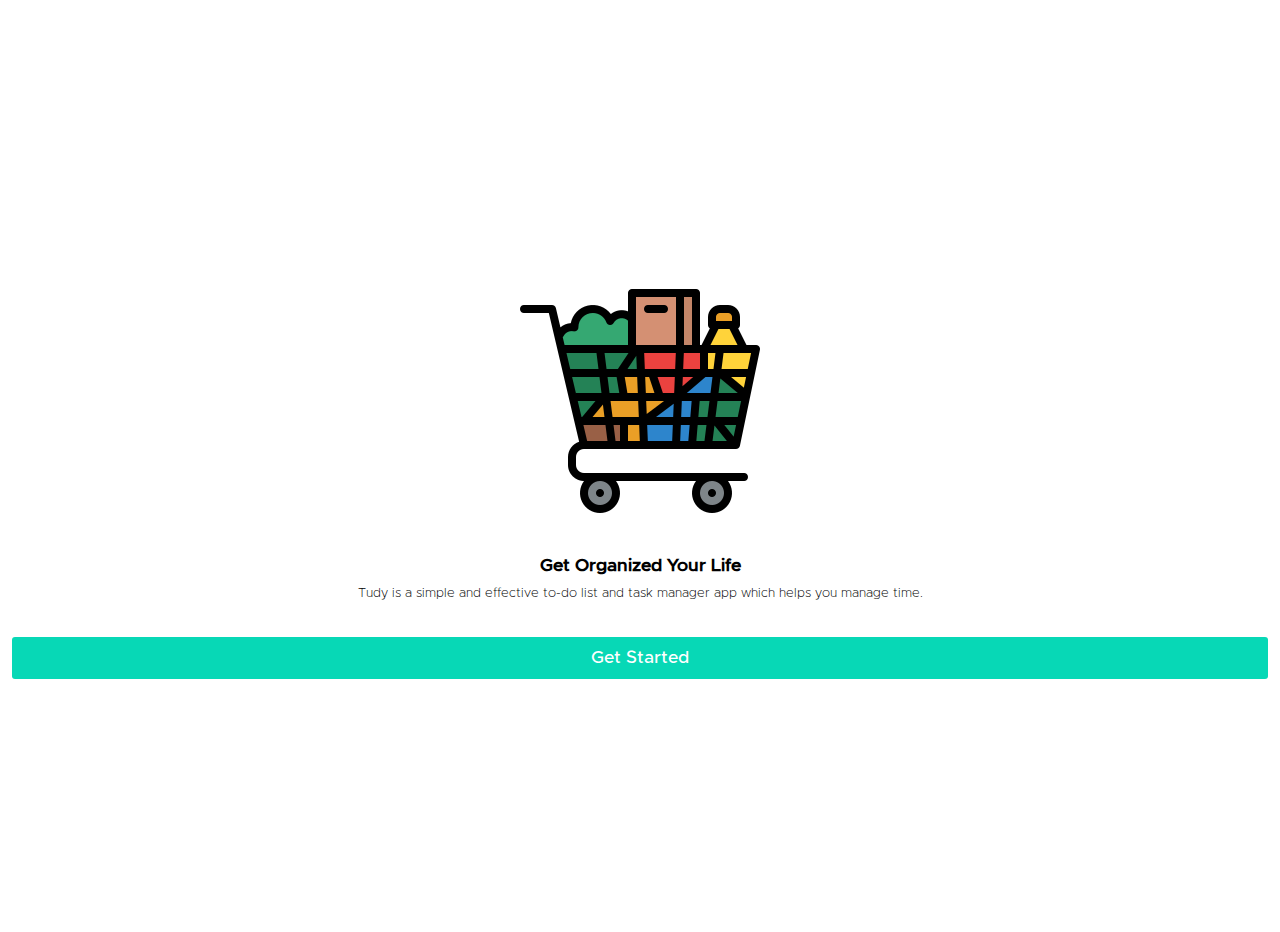
==== greetings2.html @ cd0aa6f6 "uploading tuesday work" ====
<!DOCTYPE html>
<html lang="en">

<head>
    <meta charset="UTF-8">
    <meta name="viewport" content="width=device-width, initial-scale=1.0">
    <meta http-equiv="X-UA-Compatible" content="ie=edge">
    <title>Greetings in flex 2.0</title>
    <style>
        body {
            margin: 0 auto;
        }

        *,
        *::before,
        *::after {
            box-sizing: border-box;
        }

        /* Debugging Purpose */
        /* .container {
            border: 1px solid black;
        }

        body {
            border: 1px dotted green;
        }

        .container * {
            border: .5px dotted brown;
        } */

        /* Display: */
        body {
            height: 100vh;
            width: 100vw;
        }



        .container {
            height: 100%;
            display: flex;
            flex-direction: column;
            justify-content: center;
            align-content: center;
            text-align: center;
        }


        /* Typography */
        @font-face {
            font-family: 'AvenirMedium';
            src: url('/fonts/AvenirExtraLight.otf');
        }

        @font-face {
            font-family: "AvenirBook";
            src: url("/fonts/Avenir Book.otf");
        }

        .texts p {
            font-family: "AvenirMedium";
            font-size: .8rem;
        }

        .texts h1 {
            font-family: "AvenirBook";
            font-size: 1.1rem;
        }

        .button button {
            font-family: "AvenirBook";
            font-size: 1.1rem;
        }
        /* Margins And Paddings */
        .button button {
            padding: 12px;
            width: 100%;
        }
        .contents > * {
            padding: 12px;
        }
        .container {
            margin: 2rem 0;
        }
        /* Details */
        .button button {
            color: white;
            background-color: #07d8b6;
            border: none;
            border-radius: 3px;
        }
    </style>
</head>

<body>
    <section class="container">
        <section class="image"><img src="./grocery-cart.png" alt=""></section>
        <section class="contents">
            <section class="texts">
                <h1>Get Organized Your Life</h1>
                <p>Tudy is a simple and effective to-do list and task manager app which helps you manage time.</p>
            </section>
            <section class="button"><button>Get Started</button></section>
        </section>
    </section>
</body>

</html>
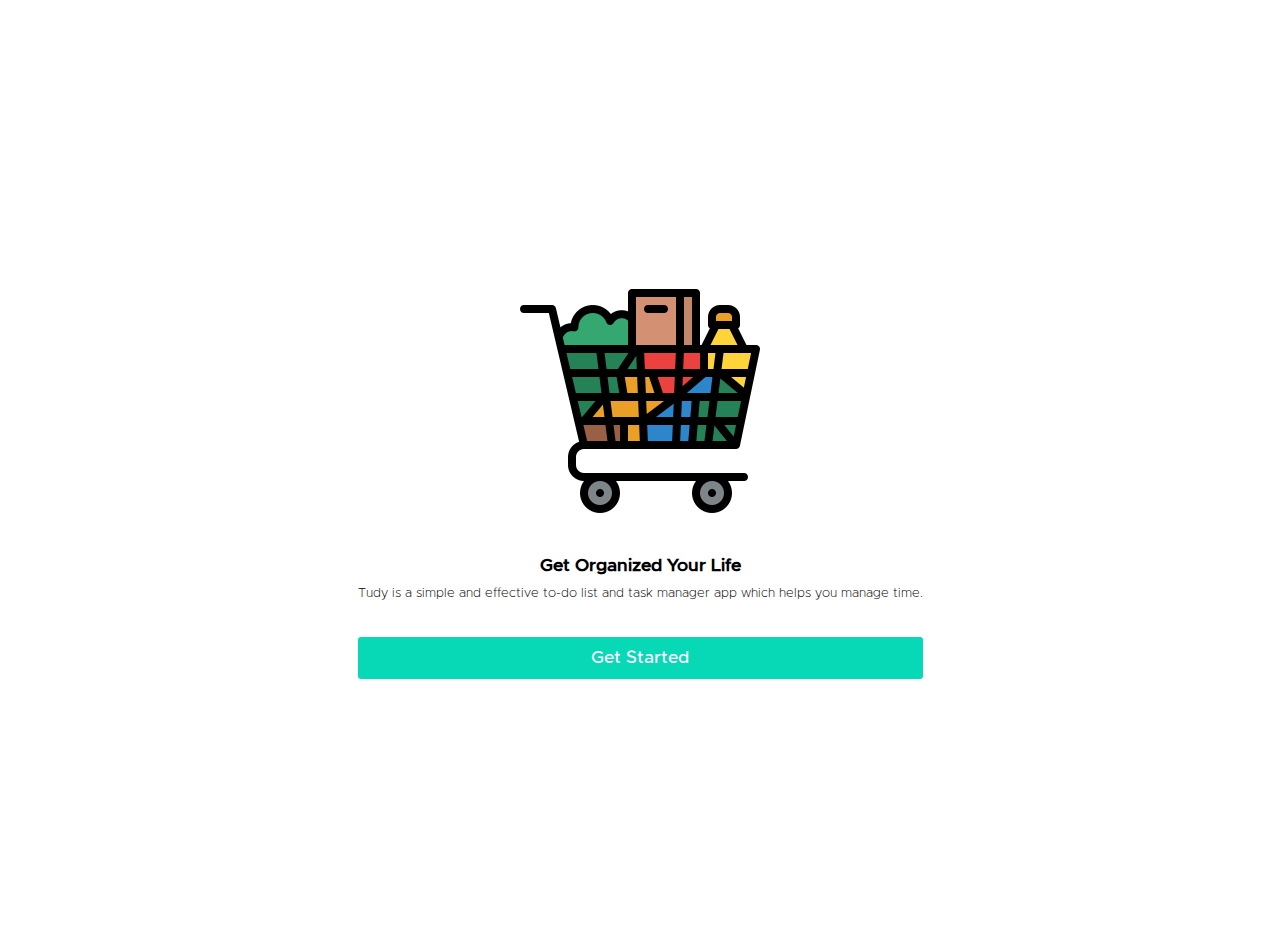
==== commit 080b082c: "adding sketched.html" ====
--- a/greetings2.html
+++ b/greetings2.html
@@ -34,6 +34,17 @@
         body {
             height: 100vh;
             width: 100vw;
+        }
+
+        /* Media Queries */
+        @media screen and (min-width: 618px) {
+            body {
+                display: flex;
+                justify-content: center;
+            }
+            .container {
+                max-width: 50%;
+            }
         }
 
 
@@ -73,17 +84,21 @@
             font-family: "AvenirBook";
             font-size: 1.1rem;
         }
+
         /* Margins And Paddings */
         .button button {
             padding: 12px;
             width: 100%;
         }
-        .contents > * {
+
+        .contents>* {
             padding: 12px;
         }
-        .container {
+
+        .container { 
             margin: 2rem 0;
         }
+
         /* Details */
         .button button {
             color: white;
